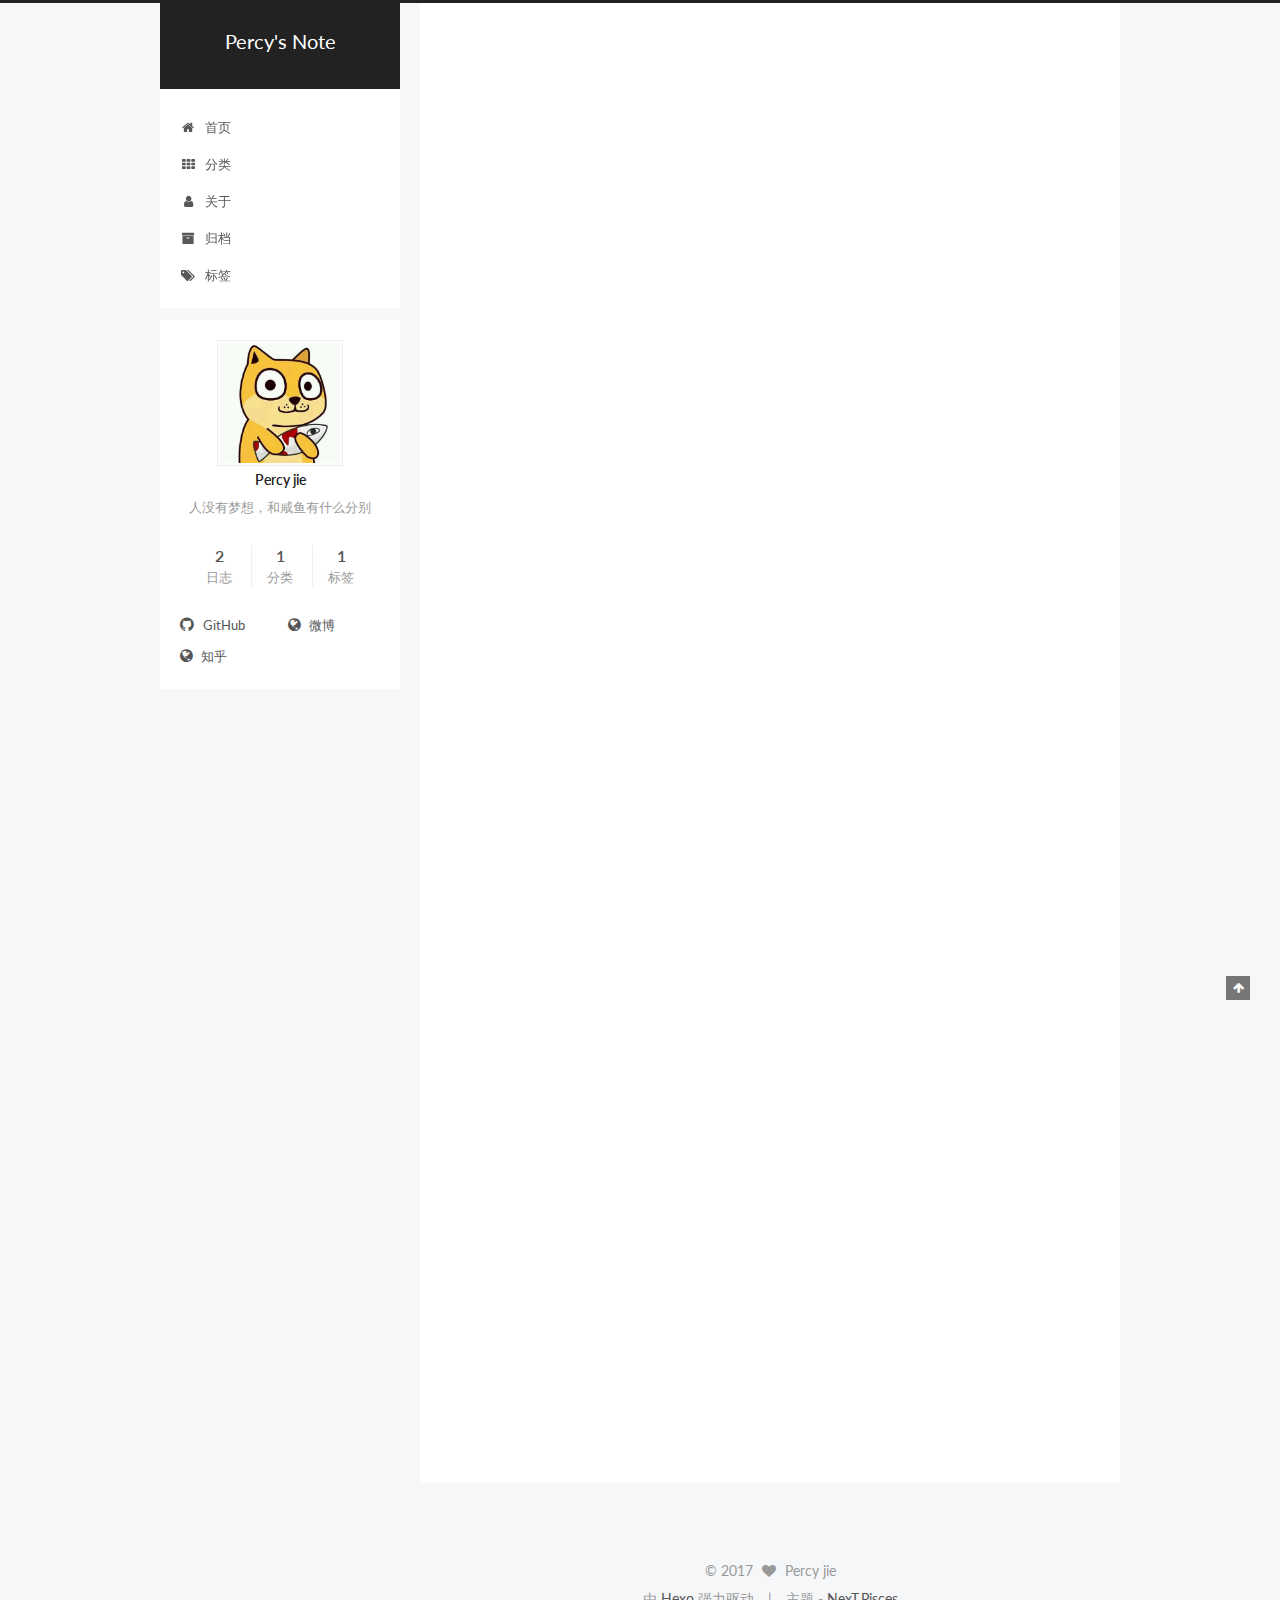
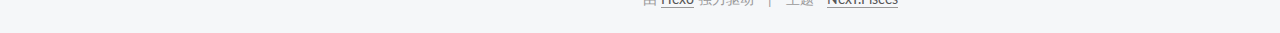
==== index.html @ 1b50dec4 "Site updated: 2017-03-08 14:32:08" ====
<!doctype html>



  


<html class="theme-next pisces use-motion" lang="zh-Hans">
<head>
  <meta charset="UTF-8"/>
<meta http-equiv="X-UA-Compatible" content="IE=edge" />
<meta name="viewport" content="width=device-width, initial-scale=1, maximum-scale=1"/>



<meta http-equiv="Cache-Control" content="no-transform" />
<meta http-equiv="Cache-Control" content="no-siteapp" />















  
  
  <link href="/lib/fancybox/source/jquery.fancybox.css?v=2.1.5" rel="stylesheet" type="text/css" />




  
  
  
  

  
    
    
  

  

  

  

  

  
    
    
    <link href="//fonts.googleapis.com/css?family=Lato:300,300italic,400,400italic,700,700italic&subset=latin,latin-ext" rel="stylesheet" type="text/css">
  






<link href="/lib/font-awesome/css/font-awesome.min.css?v=4.6.2" rel="stylesheet" type="text/css" />

<link href="/css/main.css?v=5.1.0" rel="stylesheet" type="text/css" />


  <meta name="keywords" content="Hexo, NexT" />








  <link rel="shortcut icon" type="image/x-icon" href="/favicon.ico?v=5.1.0" />






<meta name="description" content="人没有梦想，和咸鱼有什么分别">
<meta property="og:type" content="website">
<meta property="og:title" content="Percy's Note">
<meta property="og:url" content="percyjie.github.io/index.html">
<meta property="og:site_name" content="Percy's Note">
<meta property="og:description" content="人没有梦想，和咸鱼有什么分别">
<meta name="twitter:card" content="summary">
<meta name="twitter:title" content="Percy's Note">
<meta name="twitter:description" content="人没有梦想，和咸鱼有什么分别">



<script type="text/javascript" id="hexo.configurations">
  var NexT = window.NexT || {};
  var CONFIG = {
    root: '/',
    scheme: 'Pisces',
    sidebar: {"position":"left","display":"post","offset":12,"offset_float":0,"b2t":false,"scrollpercent":false},
    fancybox: true,
    motion: true,
    duoshuo: {
      userId: '0',
      author: '博主'
    },
    algolia: {
      applicationID: '',
      apiKey: '',
      indexName: '',
      hits: {"per_page":10},
      labels: {"input_placeholder":"Search for Posts","hits_empty":"We didn't find any results for the search: ${query}","hits_stats":"${hits} results found in ${time} ms"}
    }
  };
</script>



  <link rel="canonical" href="percyjie.github.io/"/>





  <title> Percy's Note </title>
</head>

<body itemscope itemtype="http://schema.org/WebPage" lang="zh-Hans">

  














  
  
    
  

  <div class="container one-collumn sidebar-position-left 
   page-home 
 ">
    <div class="headband"></div>

    <header id="header" class="header" itemscope itemtype="http://schema.org/WPHeader">
      <div class="header-inner"><div class="site-brand-wrapper">
  <div class="site-meta ">
    

    <div class="custom-logo-site-title">
      <a href="/"  class="brand" rel="start">
        <span class="logo-line-before"><i></i></span>
        <span class="site-title">Percy's Note</span>
        <span class="logo-line-after"><i></i></span>
      </a>
    </div>
      
        <p class="site-subtitle"></p>
      
  </div>

  <div class="site-nav-toggle">
    <button>
      <span class="btn-bar"></span>
      <span class="btn-bar"></span>
      <span class="btn-bar"></span>
    </button>
  </div>
</div>

<nav class="site-nav">
  

  
    <ul id="menu" class="menu">
      
        
        <li class="menu-item menu-item-home">
          <a href="/" rel="section">
            
              <i class="menu-item-icon fa fa-fw fa-home"></i> <br />
            
            首页
          </a>
        </li>
      
        
        <li class="menu-item menu-item-categories">
          <a href="/categories" rel="section">
            
              <i class="menu-item-icon fa fa-fw fa-th"></i> <br />
            
            分类
          </a>
        </li>
      
        
        <li class="menu-item menu-item-about">
          <a href="/about" rel="section">
            
              <i class="menu-item-icon fa fa-fw fa-user"></i> <br />
            
            关于
          </a>
        </li>
      
        
        <li class="menu-item menu-item-archives">
          <a href="/archives" rel="section">
            
              <i class="menu-item-icon fa fa-fw fa-archive"></i> <br />
            
            归档
          </a>
        </li>
      
        
        <li class="menu-item menu-item-tags">
          <a href="/tags" rel="section">
            
              <i class="menu-item-icon fa fa-fw fa-tags"></i> <br />
            
            标签
          </a>
        </li>
      

      
    </ul>
  

  
</nav>



 </div>
    </header>

    <main id="main" class="main">
      <div class="main-inner">
        <div class="content-wrap">
          <div id="content" class="content">
            
  <section id="posts" class="posts-expand">
    
      

  

  
  
  

  <article class="post post-type-normal " itemscope itemtype="http://schema.org/Article">
    <link itemprop="mainEntityOfPage" href="percyjie.github.io/2017/03/08/新的博客/">

    <span hidden itemprop="author" itemscope itemtype="http://schema.org/Person">
      <meta itemprop="name" content="Percy jie">
      <meta itemprop="description" content="">
      <meta itemprop="image" content="/images/heard.jpg">
    </span>

    <span hidden itemprop="publisher" itemscope itemtype="http://schema.org/Organization">
      <meta itemprop="name" content="Percy's Note">
    </span>

    
      <header class="post-header">

        
        
          <h1 class="post-title" itemprop="name headline">
            
            
              
                
                <a class="post-title-link" href="/2017/03/08/新的博客/" itemprop="url">
                  建立博客
                </a>
              
            
          </h1>
        

        <div class="post-meta">
          <span class="post-time">
            
              <span class="post-meta-item-icon">
                <i class="fa fa-calendar-o"></i>
              </span>
              
                <span class="post-meta-item-text">发表于</span>
              
              <time title="创建于" itemprop="dateCreated datePublished" datetime="2017-03-08T14:18:24+08:00">
                2017-03-08
              </time>
            

            

            
          </span>

          
            <span class="post-category" >
            
              <span class="post-meta-divider">|</span>
            
              <span class="post-meta-item-icon">
                <i class="fa fa-folder-o"></i>
              </span>
              
                <span class="post-meta-item-text">分类于</span>
              
              
                <span itemprop="about" itemscope itemtype="http://schema.org/Thing">
                  <a href="/categories/日记/" itemprop="url" rel="index">
                    <span itemprop="name">日记</span>
                  </a>
                </span>

                
                
              
            </span>
          

          
            
              <span class="post-comments-count">
                <span class="post-meta-divider">|</span>
                <span class="post-meta-item-icon">
                  <i class="fa fa-comment-o"></i>
                </span>
                <a href="/2017/03/08/新的博客/#comments" itemprop="discussionUrl">
                  <span class="post-comments-count ds-thread-count" data-thread-key="2017/03/08/新的博客/" itemprop="commentCount"></span>
                </a>
              </span>
            
          

          
          

          

          

          

        </div>
      </header>
    


    <div class="post-body" itemprop="articleBody">

      
      

      
        
          <p>摘要:<br>
          <!--noindex-->
          <div class="post-button text-center">
            <a class="btn" href="/2017/03/08/新的博客/#more" rel="contents">
              阅读全文 &raquo;
            </a>
          </div>
          <!--/noindex-->
        
      
    </div>

    <div>
      
    </div>

    <div>
      
    </div>


    <footer class="post-footer">
      

      

      

      
      
        <div class="post-eof"></div>
      
    </footer>
  </article>


    
      

  

  
  
  

  <article class="post post-type-normal " itemscope itemtype="http://schema.org/Article">
    <link itemprop="mainEntityOfPage" href="percyjie.github.io/2017/03/08/hello-world/">

    <span hidden itemprop="author" itemscope itemtype="http://schema.org/Person">
      <meta itemprop="name" content="Percy jie">
      <meta itemprop="description" content="">
      <meta itemprop="image" content="/images/heard.jpg">
    </span>

    <span hidden itemprop="publisher" itemscope itemtype="http://schema.org/Organization">
      <meta itemprop="name" content="Percy's Note">
    </span>

    
      <header class="post-header">

        
        
          <h1 class="post-title" itemprop="name headline">
            
            
              
                
                <a class="post-title-link" href="/2017/03/08/hello-world/" itemprop="url">
                  Hello World
                </a>
              
            
          </h1>
        

        <div class="post-meta">
          <span class="post-time">
            
              <span class="post-meta-item-icon">
                <i class="fa fa-calendar-o"></i>
              </span>
              
                <span class="post-meta-item-text">发表于</span>
              
              <time title="创建于" itemprop="dateCreated datePublished" datetime="2017-03-08T12:58:36+08:00">
                2017-03-08
              </time>
            

            

            
          </span>

          

          
            
              <span class="post-comments-count">
                <span class="post-meta-divider">|</span>
                <span class="post-meta-item-icon">
                  <i class="fa fa-comment-o"></i>
                </span>
                <a href="/2017/03/08/hello-world/#comments" itemprop="discussionUrl">
                  <span class="post-comments-count ds-thread-count" data-thread-key="2017/03/08/hello-world/" itemprop="commentCount"></span>
                </a>
              </span>
            
          

          
          

          

          

          

        </div>
      </header>
    


    <div class="post-body" itemprop="articleBody">

      
      

      
        
          
            <p>Welcome to <a href="https://hexo.io/" target="_blank" rel="external">Hexo</a>! This is your very first post. Check <a href="https://hexo.io/docs/" target="_blank" rel="external">documentation</a> for more info. If you get any problems when using Hexo, you can find the answer in <a href="https://hexo.io/docs/troubleshooting.html" target="_blank" rel="external">troubleshooting</a> or you can ask me on <a href="https://github.com/hexojs/hexo/issues" target="_blank" rel="external">GitHub</a>.</p>
<h2 id="Quick-Start"><a href="#Quick-Start" class="headerlink" title="Quick Start"></a>Quick Start</h2><h3 id="Create-a-new-post"><a href="#Create-a-new-post" class="headerlink" title="Create a new post"></a>Create a new post</h3><figure class="highlight bash"><table><tr><td class="gutter"><pre><div class="line">1</div></pre></td><td class="code"><pre><div class="line">$ hexo new <span class="string">"My New Post"</span></div></pre></td></tr></table></figure>
<p>More info: <a href="https://hexo.io/docs/writing.html" target="_blank" rel="external">Writing</a></p>
<h3 id="Run-server"><a href="#Run-server" class="headerlink" title="Run server"></a>Run server</h3><figure class="highlight bash"><table><tr><td class="gutter"><pre><div class="line">1</div></pre></td><td class="code"><pre><div class="line">$ hexo server</div></pre></td></tr></table></figure>
<p>More info: <a href="https://hexo.io/docs/server.html" target="_blank" rel="external">Server</a></p>
<h3 id="Generate-static-files"><a href="#Generate-static-files" class="headerlink" title="Generate static files"></a>Generate static files</h3><figure class="highlight bash"><table><tr><td class="gutter"><pre><div class="line">1</div></pre></td><td class="code"><pre><div class="line">$ hexo generate</div></pre></td></tr></table></figure>
<p>More info: <a href="https://hexo.io/docs/generating.html" target="_blank" rel="external">Generating</a></p>
<h3 id="Deploy-to-remote-sites"><a href="#Deploy-to-remote-sites" class="headerlink" title="Deploy to remote sites"></a>Deploy to remote sites</h3><figure class="highlight bash"><table><tr><td class="gutter"><pre><div class="line">1</div></pre></td><td class="code"><pre><div class="line">$ hexo deploy</div></pre></td></tr></table></figure>
<p>More info: <a href="https://hexo.io/docs/deployment.html" target="_blank" rel="external">Deployment</a></p>

          
        
      
    </div>

    <div>
      
    </div>

    <div>
      
    </div>


    <footer class="post-footer">
      

      

      

      
      
        <div class="post-eof"></div>
      
    </footer>
  </article>


    
  </section>

  

          
          </div>
          


          

        </div>
        
          
  
  <div class="sidebar-toggle">
    <div class="sidebar-toggle-line-wrap">
      <span class="sidebar-toggle-line sidebar-toggle-line-first"></span>
      <span class="sidebar-toggle-line sidebar-toggle-line-middle"></span>
      <span class="sidebar-toggle-line sidebar-toggle-line-last"></span>
    </div>
  </div>

  <aside id="sidebar" class="sidebar">
    <div class="sidebar-inner">

      

      

      <section class="site-overview sidebar-panel sidebar-panel-active">
        <div class="site-author motion-element" itemprop="author" itemscope itemtype="http://schema.org/Person">
          <img class="site-author-image" itemprop="image"
               src="/images/heard.jpg"
               alt="Percy jie" />
          <p class="site-author-name" itemprop="name">Percy jie</p>
           
              <p class="site-description motion-element" itemprop="description">人没有梦想，和咸鱼有什么分别</p>
          
        </div>
        <nav class="site-state motion-element">

          
            <div class="site-state-item site-state-posts">
              <a href="/archives">
                <span class="site-state-item-count">2</span>
                <span class="site-state-item-name">日志</span>
              </a>
            </div>
          

          
            
            
            <div class="site-state-item site-state-categories">
              
                <span class="site-state-item-count">1</span>
                <span class="site-state-item-name">分类</span>
              
            </div>
          

          
            
            
            <div class="site-state-item site-state-tags">
              
                <span class="site-state-item-count">1</span>
                <span class="site-state-item-name">标签</span>
              
            </div>
          

        </nav>

        

        <div class="links-of-author motion-element">
          
            
              <span class="links-of-author-item">
                <a href="https://github.com/percyjie" target="_blank" title="GitHub">
                  
                    <i class="fa fa-fw fa-github"></i>
                  
                  GitHub
                </a>
              </span>
            
              <span class="links-of-author-item">
                <a href="http://weibo.com/panjie0709" target="_blank" title="微博">
                  
                    <i class="fa fa-fw fa-globe"></i>
                  
                  微博
                </a>
              </span>
            
              <span class="links-of-author-item">
                <a href="https://www.zhihu.com/people/dao-chu-gao-mao-xian" target="_blank" title="知乎">
                  
                    <i class="fa fa-fw fa-globe"></i>
                  
                  知乎
                </a>
              </span>
            
          
        </div>

        
        

        
        

        


      </section>

      

      

    </div>
  </aside>


        
      </div>
    </main>

    <footer id="footer" class="footer">
      <div class="footer-inner">
        <div class="copyright" >
  
  &copy; 
  <span itemprop="copyrightYear">2017</span>
  <span class="with-love">
    <i class="fa fa-heart"></i>
  </span>
  <span class="author" itemprop="copyrightHolder">Percy jie</span>
</div>


<div class="powered-by">
  由 <a class="theme-link" href="https://hexo.io">Hexo</a> 强力驱动
</div>

<div class="theme-info">
  主题 -
  <a class="theme-link" href="https://github.com/iissnan/hexo-theme-next">
    NexT.Pisces
  </a>
</div>


        

        
      </div>
    </footer>

    
      <div class="back-to-top">
        <i class="fa fa-arrow-up"></i>
        
      </div>
    
    
  </div>

  

<script type="text/javascript">
  if (Object.prototype.toString.call(window.Promise) !== '[object Function]') {
    window.Promise = null;
  }
</script>









  




  
  <script type="text/javascript" src="/lib/jquery/index.js?v=2.1.3"></script>

  
  <script type="text/javascript" src="/lib/fastclick/lib/fastclick.min.js?v=1.0.6"></script>

  
  <script type="text/javascript" src="/lib/jquery_lazyload/jquery.lazyload.js?v=1.9.7"></script>

  
  <script type="text/javascript" src="/lib/velocity/velocity.min.js?v=1.2.1"></script>

  
  <script type="text/javascript" src="/lib/velocity/velocity.ui.min.js?v=1.2.1"></script>

  
  <script type="text/javascript" src="/lib/fancybox/source/jquery.fancybox.pack.js?v=2.1.5"></script>


  


  <script type="text/javascript" src="/js/src/utils.js?v=5.1.0"></script>

  <script type="text/javascript" src="/js/src/motion.js?v=5.1.0"></script>



  
  


  <script type="text/javascript" src="/js/src/affix.js?v=5.1.0"></script>

  <script type="text/javascript" src="/js/src/schemes/pisces.js?v=5.1.0"></script>



  

  


  <script type="text/javascript" src="/js/src/bootstrap.js?v=5.1.0"></script>



  

  
    
  

  <script type="text/javascript">
    var duoshuoQuery = {short_name:"percyjie"};
    (function() {
      var ds = document.createElement('script');
      ds.type = 'text/javascript';ds.async = true;
      ds.id = 'duoshuo-script';
      ds.src = (document.location.protocol == 'https:' ? 'https:' : 'http:') + '//static.duoshuo.com/embed.js';
      ds.charset = 'UTF-8';
      (document.getElementsByTagName('head')[0]
      || document.getElementsByTagName('body')[0]).appendChild(ds);
    })();
  </script>

  
    
    
    <script src="/lib/ua-parser-js/dist/ua-parser.min.js?v=0.7.9"></script>
    <script src="/js/src/hook-duoshuo.js"></script>
  













  
  

  

  

  

  


  

</body>
</html>
---- css/main.css ----
/* normalize.css v3.0.2 | MIT License | git.io/normalize */
html {
  font-family: sans-serif; /* 1 */
  -ms-text-size-adjust: 100%; /* 2 */
  -webkit-text-size-adjust: 100%; /* 2 */
}
body {
  margin: 0;
}
article,
aside,
details,
figcaption,
figure,
footer,
header,
hgroup,
main,
menu,
nav,
section,
summary {
  display: block;
}
audio,
canvas,
progress,
video {
  display: inline-block; /* 1 */
  vertical-align: baseline; /* 2 */
}
audio:not([controls]) {
  display: none;
  height: 0;
}
[hidden],
template {
  display: none;
}
a {
  background-color: transparent;
}
a:active,
a:hover {
  outline: 0;
}
abbr[title] {
  border-bottom: 1px dotted;
}
b,
strong {
  font-weight: bold;
}
dfn {
  font-style: italic;
}
h1 {
  font-size: 2em;
  margin: 0.67em 0;
}
mark {
  background: #ff0;
  color: #000;
}
small {
  font-size: 80%;
}
sub,
sup {
  font-size: 75%;
  line-height: 0;
  position: relative;
  vertical-align: baseline;
}
sup {
  top: -0.5em;
}
sub {
  bottom: -0.25em;
}
img {
  border: 0;
}
svg:not(:root) {
  overflow: hidden;
}
figure {
  margin: 1em 40px;
}
hr {
  -moz-box-sizing: content-box;
  box-sizing: content-box;
  height: 0;
}
pre {
  overflow: auto;
}
code,
kbd,
pre,
samp {
  font-family: monospace, monospace;
  font-size: 1em;
}
button,
input,
optgroup,
select,
textarea {
  color: inherit; /* 1 */
  font: inherit; /* 2 */
  margin: 0; /* 3 */
}
button {
  overflow: visible;
}
button,
select {
  text-transform: none;
}
button,
html input[type="button"],
input[type="reset"],
input[type="submit"] {
  -webkit-appearance: button; /* 2 */
  cursor: pointer; /* 3 */
}
button[disabled],
html input[disabled] {
  cursor: default;
}
button::-moz-focus-inner,
input::-moz-focus-inner {
  border: 0;
  padding: 0;
}
input {
  line-height: normal;
}
input[type="checkbox"],
input[type="radio"] {
  box-sizing: border-box; /* 1 */
  padding: 0; /* 2 */
}
input[type="number"]::-webkit-inner-spin-button,
input[type="number"]::-webkit-outer-spin-button {
  height: auto;
}
input[type="search"] {
  -webkit-appearance: textfield; /* 1 */
  -moz-box-sizing: content-box;
  -webkit-box-sizing: content-box; /* 2 */
  box-sizing: content-box;
}
input[type="search"]::-webkit-search-cancel-button,
input[type="search"]::-webkit-search-decoration {
  -webkit-appearance: none;
}
fieldset {
  border: 1px solid #c0c0c0;
  margin: 0 2px;
  padding: 0.35em 0.625em 0.75em;
}
legend {
  border: 0; /* 1 */
  padding: 0; /* 2 */
}
textarea {
  overflow: auto;
}
optgroup {
  font-weight: bold;
}
table {
  border-collapse: collapse;
  border-spacing: 0;
}
td,
th {
  padding: 0;
}
::selection {
  background: #262a30;
  color: #fff;
}
body {
  position: relative;
  font-family: 'Lato', "PingFang SC", "Microsoft YaHei", sans-serif;
  font-size: 14px;
  line-height: 2;
  color: #555;
  background: #f5f7f9;
}
@media (max-width: 767px) {
  body {
    padding-right: 0 !important;
  }
}
@media (min-width: 768px) and (max-width: 991px) {
  body {
    padding-right: 0 !important;
  }
}
@media (min-width: 1600px) {
  body {
    font-size: 16px;
  }
}
h1,
h2,
h3,
h4,
h5,
h6 {
  margin: 0;
  padding: 0;
  font-weight: bold;
  line-height: 1.5;
  font-family: 'Lato', "PingFang SC", "Microsoft YaHei", sans-serif;
}
h2,
h3,
h4,
h5,
h6 {
  margin: 20px 0 15px;
}
h1 {
  font-size: 22px;
}
@media (max-width: 767px) {
  h1 {
    font-size: 18px;
  }
}
h2 {
  font-size: 20px;
}
@media (max-width: 767px) {
  h2 {
    font-size: 16px;
  }
}
h3 {
  font-size: 18px;
}
@media (max-width: 767px) {
  h3 {
    font-size: 14px;
  }
}
h4 {
  font-size: 16px;
}
@media (max-width: 767px) {
  h4 {
    font-size: 12px;
  }
}
h5 {
  font-size: 14px;
}
@media (max-width: 767px) {
  h5 {
    font-size: 10px;
  }
}
h6 {
  font-size: 12px;
}
@media (max-width: 767px) {
  h6 {
    font-size: 8px;
  }
}
p {
  margin: 0 0 25px 0;
}
a {
  color: #555;
  text-decoration: none;
  border-bottom: 1px solid #999;
  word-wrap: break-word;
}
a:hover {
  color: #222;
  border-bottom-color: #222;
}
blockquote {
  margin: 0;
  padding: 0;
}
img {
  display: block;
  margin: auto;
  max-width: 100%;
  height: auto;
}
hr {
  margin: 40px 0;
  height: 3px;
  border: none;
  background-color: #ddd;
  background-image: repeating-linear-gradient(-45deg, #fff, #fff 4px, transparent 4px, transparent 8px);
}
blockquote {
  padding: 0 15px;
  color: #666;
  border-left: 4px solid #ddd;
}
blockquote cite::before {
  content: "-";
  padding: 0 5px;
}
dt {
  font-weight: 700;
}
dd {
  margin: 0;
  padding: 0;
}
.text-left {
  text-align: left;
}
.text-center {
  text-align: center;
}
.text-right {
  text-align: right;
}
.text-justify {
  text-align: justify;
}
.text-nowrap {
  white-space: nowrap;
}
.text-lowercase {
  text-transform: lowercase;
}
.text-uppercase {
  text-transform: uppercase;
}
.text-capitalize {
  text-transform: capitalize;
}
.center-block {
  display: block;
  margin-left: auto;
  margin-right: auto;
}
.clearfix:before,
.clearfix:after {
  content: " ";
  display: table;
}
.clearfix:after {
  clear: both;
}
.pullquote {
  width: 45%;
}
.pullquote.left {
  float: left;
  margin-left: 5px;
  margin-right: 10px;
}
.pullquote.right {
  float: right;
  margin-left: 10px;
  margin-right: 5px;
}
.affix.affix.affix {
  position: fixed;
}
.translation {
  margin-top: -20px;
  font-size: 14px;
  color: #999;
}
.scrollbar-measure {
  width: 100px;
  height: 100px;
  overflow: scroll;
  position: absolute;
  top: -9999px;
}
.use-motion .motion-element {
  opacity: 0;
}
table {
  margin: 20px 0;
  width: 100%;
  border-collapse: collapse;
  border-spacing: 0;
  border: 1px solid #ddd;
  font-size: 14px;
  table-layout: fixed;
  word-wrap: break-all;
}
table>tbody>tr:nth-of-type(odd) {
  background-color: #f9f9f9;
}
table>tbody>tr:hover {
  background-color: #f5f5f5;
}
caption,
th,
td {
  padding: 8px;
  text-align: left;
  vertical-align: middle;
  font-weight: normal;
}
th,
td {
  border-bottom: 3px solid #ddd;
  border-right: 1px solid #eee;
}
th {
  padding-bottom: 10px;
  font-weight: 700;
}
td {
  border-bottom-width: 1px;
}
html,
body {
  height: 100%;
}
.container {
  position: relative;
  min-height: 100%;
}
.header-inner {
  margin: 0 auto;
  padding: 100px 0 70px;
  width: 700px;
}
@media (min-width: 1600px) {
  .container .header-inner {
    width: 900px;
  }
}
.main {
  padding-bottom: 150px;
}
.main-inner {
  margin: 0 auto;
  width: 700px;
}
@media (min-width: 1600px) {
  .container .main-inner {
    width: 900px;
  }
}
.footer {
  position: absolute;
  left: 0;
  bottom: 0;
  width: 100%;
  min-height: 50px;
}
.footer-inner {
  box-sizing: border-box;
  margin: 20px auto;
  width: 700px;
}
@media (min-width: 1600px) {
  .container .footer-inner {
    width: 900px;
  }
}
pre,
.highlight {
  overflow: auto;
  margin: 20px 0;
  padding: 0;
  font-size: 13px;
  color: #4d4d4c;
  background: #f7f7f7;
  line-height: 1.6;
}
pre,
code {
  font-family: consolas, Menlo, "PingFang SC", "Microsoft YaHei", monospace;
}
code {
  padding: 2px 4px;
  word-wrap: break-word;
  color: #555;
  background: #eee;
  border-radius: 3px;
  font-size: 13px;
}
pre code {
  padding: 0;
  color: #4d4d4c;
  background: none;
  text-shadow: none;
}
.highlight {
  border-radius: 1px;
}
.highlight pre {
  border: none;
  margin: 0;
  padding: 10px 0;
}
.highlight table {
  margin: 0;
  width: auto;
  border: none;
}
.highlight td {
  border: none;
  padding: 0;
}
.highlight figcaption {
  font-size: 1em;
  color: #4d4d4c;
  line-height: 1em;
  margin-bottom: 1em;
}
.highlight figcaption:before,
.highlight figcaption:after {
  content: " ";
  display: table;
}
.highlight figcaption:after {
  clear: both;
}
.highlight figcaption a {
  float: right;
  color: #4d4d4c;
}
.highlight figcaption a:hover {
  border-bottom-color: #4d4d4c;
}
.highlight .gutter pre {
  padding-left: 10px;
  padding-right: 10px;
  color: #869194;
  text-align: right;
  background-color: #eff2f3;
}
.highlight .code pre {
  padding-left: 10px;
  padding-right: 10px;
  background-color: #f7f7f7;
}
.highlight .line {
  height: 20px;
}
.gutter {
  -webkit-user-select: none;
  -moz-user-select: none;
  -ms-user-select: none;
  user-select: none;
}
.gist table {
  width: auto;
}
.gist table td {
  border: none;
}
pre .deletion {
  background: #fdd;
}
pre .addition {
  background: #dfd;
}
pre .meta {
  color: #8959a8;
}
pre .comment {
  color: #8e908c;
}
pre .variable,
pre .attribute,
pre .tag,
pre .regexp,
pre .ruby .constant,
pre .xml .tag .title,
pre .xml .pi,
pre .xml .doctype,
pre .html .doctype,
pre .css .id,
pre .css .class,
pre .css .pseudo {
  color: #c82829;
}
pre .number,
pre .preprocessor,
pre .built_in,
pre .literal,
pre .params,
pre .constant,
pre .command {
  color: #f5871f;
}
pre .ruby .class .title,
pre .css .rules .attribute,
pre .string,
pre .value,
pre .inheritance,
pre .header,
pre .ruby .symbol,
pre .xml .cdata,
pre .special,
pre .number,
pre .formula {
  color: #718c00;
}
pre .title,
pre .css .hexcolor {
  color: #3e999f;
}
pre .function,
pre .python .decorator,
pre .python .title,
pre .ruby .function .title,
pre .ruby .title .keyword,
pre .perl .sub,
pre .javascript .title,
pre .coffeescript .title {
  color: #4271ae;
}
pre .keyword,
pre .javascript .function {
  color: #8959a8;
}
.full-image.full-image.full-image {
  border: none;
  max-width: 100%;
  width: auto;
  margin: 20px auto;
}
@media (min-width: 992px) {
  .full-image.full-image.full-image {
    max-width: none;
    width: 118%;
    margin: 0 -9%;
  }
}
.blockquote-center,
.page-home .post-type-quote blockquote,
.page-post-detail .post-type-quote blockquote {
  position: relative;
  margin: 40px 0;
  padding: 0;
  border-left: none;
  text-align: center;
}
.blockquote-center::before,
.page-home .post-type-quote blockquote::before,
.page-post-detail .post-type-quote blockquote::before,
.blockquote-center::after,
.page-home .post-type-quote blockquote::after,
.page-post-detail .post-type-quote blockquote::after {
  position: absolute;
  content: ' ';
  display: block;
  width: 100%;
  height: 24px;
  opacity: 0.2;
  background-repeat: no-repeat;
  background-position: 0 -6px;
  background-size: 22px 22px;
}
.blockquote-center::before,
.page-home .post-type-quote blockquote::before,
.page-post-detail .post-type-quote blockquote::before {
  top: -20px;
  background-image: url("../images/quote-l.svg");
  border-top: 1px solid #ccc;
}
.blockquote-center::after,
.page-home .post-type-quote blockquote::after,
.page-post-detail .post-type-quote blockquote::after {
  bottom: -20px;
  background-image: url("../images/quote-r.svg");
  border-bottom: 1px solid #ccc;
  background-position: 100% 8px;
}
.blockquote-center p,
.page-home .post-type-quote blockquote p,
.page-post-detail .post-type-quote blockquote p,
.blockquote-center div,
.page-home .post-type-quote blockquote div,
.page-post-detail .post-type-quote blockquote div {
  text-align: center;
}
.post .post-body .group-picture img {
  box-sizing: border-box;
  padding: 0 3px;
  border: none;
}
.post .group-picture-row {
  overflow: hidden;
  margin-top: 6px;
}
.post .group-picture-row:first-child {
  margin-top: 0;
}
.post .group-picture-column {
  float: left;
}
.page-post-detail .post-body .group-picture-column {
  float: none;
  margin-top: 10px;
  width: auto !important;
}
.page-post-detail .post-body .group-picture-column img {
  margin: 0 auto;
}
.page-archive .group-picture-container {
  overflow: hidden;
}
.page-archive .group-picture-row {
  float: left;
}
.page-archive .group-picture-row:first-child {
  margin-top: 6px;
}
.page-archive .group-picture-column {
  max-width: 150px;
  max-height: 150px;
}
.note {
  padding: 20px;
  margin: 20px 0;
  border: 1px solid #eee;
  border-left-width: 5px;
  border-radius: 3px;
}
.note h2,
.note h3,
.note h4,
.note h5,
.note h6 {
  margin-top: 0;
  margin-bottom: 5px;
}
.note p:last-child {
  margin-bottom: 0;
}
.note code {
  border-radius: 3px;
}
.note+.note {
  margin-top: -5px;
}
.default {
  border-left-color: #777;
}
.default h2,
.default h3,
.default h4,
.default h5,
.default h6 {
  color: #777;
}
.primary {
  border-left-color: #428bca;
}
.primary h2,
.primary h3,
.primary h4,
.primary h5,
.primary h6 {
  color: #428bca;
}
.success {
  border-left-color: #5cb85c;
}
.success h2,
.success h3,
.success h4,
.success h5,
.success h6 {
  color: #5cb85c;
}
.danger {
  border-left-color: #d9534f;
}
.danger h2,
.danger h3,
.danger h4,
.danger h5,
.danger h6 {
  color: #d9534f;
}
.warning {
  border-left-color: #f0ad4e;
}
.warning h2,
.warning h3,
.warning h4,
.warning h5,
.warning h6 {
  color: #f0ad4e;
}
.info {
  border-left-color: #5bc0de;
}
.info h2,
.info h3,
.info h4,
.info h5,
.info h6 {
  color: #5bc0de;
}
.exturl {
  background-color: transparent;
  cursor: pointer;
  border-bottom: 1px solid #999;
}
.exturl .fa {
  font-size: 14px;
}
.exturl:active,
.exturl:hover {
  outline: 0;
  color: #222;
  border-bottom-color: #222;
}
.btn {
  display: inline-block;
  padding: 0 20px;
  font-size: 14px;
  color: #fff;
  background: #222;
  border: 2px solid #555;
  text-decoration: none;
  border-radius: 0;
  transition-property: background-color;
  transition-duration: 0.2s;
  transition-timing-function: ease-in-out;
  transition-delay: 0s;
}
.btn:hover,
.post-button .btn:hover {
  border-color: #222;
  color: #fff;
  background: #222;
}
.btn-bar {
  display: block;
  width: 22px;
  height: 2px;
  background: #555;
  border-radius: 1px;
}
.btn-bar+.btn-bar {
  margin-top: 4px;
}
.pagination {
  margin: 120px 0 40px;
  text-align: center;
  border-top: 1px solid #eee;
}
.page-number-basic,
.pagination .prev,
.pagination .next,
.pagination .page-number,
.pagination .space {
  display: inline-block;
  position: relative;
  top: -1px;
  margin: 0 10px;
  padding: 0 10px;
  line-height: 30px;
}
@media (max-width: 767px) {
  .page-number-basic,
  .pagination .prev,
  .pagination .next,
  .pagination .page-number,
  .pagination .space {
    margin: 0 5px;
  }
}
.pagination .prev,
.pagination .next,
.pagination .page-number {
  border-bottom: 0;
  border-top: 1px solid #eee;
  transition-property: border-color;
  transition-duration: 0.2s;
  transition-timing-function: ease-in-out;
  transition-delay: 0s;
}
.pagination .prev:hover,
.pagination .next:hover,
.pagination .page-number:hover {
  border-top-color: #222;
}
.pagination .space {
  padding: 0;
  margin: 0;
}
.pagination .prev {
  margin-left: 0;
}
.pagination .next {
  margin-right: 0;
}
.pagination .page-number.current {
  color: #fff;
  background: #ccc;
  border-top-color: #ccc;
}
@media (max-width: 767px) {
  .pagination {
    border-top: none;
  }
  .pagination .prev,
  .pagination .next,
  .pagination .page-number {
    margin-bottom: 10px;
    border-top: 0;
    border-bottom: 1px solid #eee;
  }
  .pagination .prev:hover,
  .pagination .next:hover,
  .pagination .page-number:hover {
    border-bottom-color: #222;
  }
}
.comments {
  margin: 60px 20px 0;
}
.tag-cloud {
  text-align: center;
}
.tag-cloud a {
  display: inline-block;
  margin: 10px;
}
.back-to-top {
  box-sizing: border-box;
  position: fixed;
  bottom: -100px;
  right: 30px;
  z-index: 1050;
  padding: 0 6px;
  width: 24px;
  background: #222;
  font-size: 12px;
  opacity: 0.6;
  color: #fff;
  cursor: pointer;
  text-align: center;
  -webkit-transform: translateZ(0);
  transition-property: bottom;
  transition-duration: 0.2s;
  transition-timing-function: ease-in-out;
  transition-delay: 0s;
}
@media (max-width: 767px) {
  .back-to-top {
    display: none;
  }
}
@media (min-width: 768px) and (max-width: 991px) {
  .back-to-top {
    display: none;
  }
}
.back-to-top.back-to-top-on {
  bottom: 30px;
}
.header {
  background: #fff;
}
.header-inner {
  position: relative;
}
.headband {
  height: 3px;
  background: #222;
}
.site-meta {
  margin: 0;
  text-align: center;
}
@media (max-width: 767px) {
  .site-meta {
    text-align: center;
  }
}
.brand {
  position: relative;
  display: inline-block;
  padding: 0 40px;
  color: #fff;
  background: #222;
  border-bottom: none;
}
.brand:hover {
  color: #fff;
}
.logo {
  display: inline-block;
  margin-right: 5px;
  line-height: 36px;
  vertical-align: top;
}
.site-title {
  display: inline-block;
  vertical-align: top;
  line-height: 36px;
  font-size: 20px;
  font-weight: normal;
  font-family: 'Lato', "PingFang SC", "Microsoft YaHei", sans-serif;
}
.site-subtitle {
  margin-top: 10px;
  font-size: 13px;
  color: #ddd;
}
.use-motion .brand {
  opacity: 0;
}
.use-motion .logo,
.use-motion .site-title,
.use-motion .site-subtitle {
  opacity: 0;
  position: relative;
  top: -10px;
}
.site-nav-toggle {
  display: none;
  position: absolute;
  top: 10px;
  left: 10px;
}
@media (max-width: 767px) {
  .site-nav-toggle {
    display: block;
  }
}
.site-nav-toggle button {
  margin-top: 2px;
  padding: 9px 10px;
  background: transparent;
  border: none;
}
@media (max-width: 767px) {
  .site-nav {
    display: none;
    margin: 0 -10px;
    padding: 0 10px;
    clear: both;
    border-top: 1px solid #ddd;
  }
}
@media (min-width: 768px) and (max-width: 991px) {
  .site-nav {
    display: block !important;
  }
}
@media (min-width: 992px) {
  .site-nav {
    display: block !important;
  }
}
.menu {
  margin-top: 20px;
  padding-left: 0;
  text-align: center;
}
.menu .menu-item {
  display: inline-block;
  margin: 0 10px;
  list-style: none;
}
@media screen and (max-width: 767px) {
  .menu .menu-item {
    margin-top: 10px;
  }
}
.menu .menu-item a {
  display: block;
  font-size: 13px;
  line-height: inherit;
  border-bottom: 1px solid transparent;
  transition-property: border-color;
  transition-duration: 0.2s;
  transition-timing-function: ease-in-out;
  transition-delay: 0s;
}
.menu .menu-item a:hover,
.menu-item-active a {
  border-bottom-color: #222;
}
.menu .menu-item .fa {
  margin-right: 5px;
}
.use-motion .menu-item {
  opacity: 0;
}
.post-body {
  font-family: 'Lato', "PingFang SC", "Microsoft YaHei", sans-serif;
}
@media (max-width: 767px) {
  .post-body {
    word-break: break-word;
  }
}
.post-body .fancybox img {
  display: block !important;
  margin: 0 auto;
  cursor: pointer;
  cursor: zoom-in;
  cursor: -webkit-zoom-in;
}
.post-body .image-caption,
.post-body .figure .caption {
  margin: 10px auto 15px;
  text-align: center;
  font-size: 14px;
  color: #999;
  font-weight: bold;
  line-height: 1;
}
.post-sticky-flag {
  display: inline-block;
  font-size: 16px;
  -ms-transform: rotate(30deg);
  -webkit-transform: rotate(30deg);
  -moz-transform: rotate(30deg);
  -ms-transform: rotate(30deg);
  -o-transform: rotate(30deg);
  transform: rotate(30deg);
}
.posts-expand {
  padding-top: 40px;
}
@media (max-width: 767px) {
  .posts-expand {
    margin: 0 20px;
  }
  .post-body pre,
  .post-body .highlight {
    padding: 10px;
  }
  .post-body pre .gutter pre,
  .post-body .highlight .gutter pre {
    padding-right: 10px;
  }
}
@media (min-width: 992px) {
  .posts-expand .post-body {
    text-align: justify;
  }
}
.posts-expand .post-body h2,
.posts-expand .post-body h3,
.posts-expand .post-body h4,
.posts-expand .post-body h5,
.posts-expand .post-body h6 {
  padding-top: 10px;
}
.posts-expand .post-body h2 .header-anchor,
.posts-expand .post-body h3 .header-anchor,
.posts-expand .post-body h4 .header-anchor,
.posts-expand .post-body h5 .header-anchor,
.posts-expand .post-body h6 .header-anchor {
  float: right;
  margin-left: 10px;
  color: #ccc;
  border-bottom-style: none;
  visibility: hidden;
}
.posts-expand .post-body h2 .header-anchor:hover,
.posts-expand .post-body h3 .header-anchor:hover,
.posts-expand .post-body h4 .header-anchor:hover,
.posts-expand .post-body h5 .header-anchor:hover,
.posts-expand .post-body h6 .header-anchor:hover {
  color: inherit;
}
.posts-expand .post-body h2:hover .header-anchor,
.posts-expand .post-body h3:hover .header-anchor,
.posts-expand .post-body h4:hover .header-anchor,
.posts-expand .post-body h5:hover .header-anchor,
.posts-expand .post-body h6:hover .header-anchor {
  visibility: visible;
}
.posts-expand .post-body ul li {
  list-style: circle;
}
.posts-expand .post-body img {
  box-sizing: border-box;
  margin: auto;
  padding: 3px;
  border: 1px solid #ddd;
}
.posts-expand .fancybox img {
  margin: 0 auto;
}
@media (max-width: 767px) {
  .posts-collapse {
    margin: 0 20px;
  }
  .posts-collapse .post-title,
  .posts-collapse .post-meta {
    display: block;
    width: auto;
    text-align: left;
  }
}
.posts-collapse {
  position: relative;
  z-index: 1010;
  margin-left: 55px;
}
.posts-collapse::after {
  content: " ";
  position: absolute;
  top: 20px;
  left: 0;
  margin-left: -2px;
  width: 4px;
  height: 100%;
  background: #f5f5f5;
  z-index: -1;
}
@media (max-width: 767px) {
  .posts-collapse {
    margin: 0 20px;
  }
}
.posts-collapse .collection-title {
  position: relative;
  margin: 60px 0;
}
.posts-collapse .collection-title h2 {
  margin-left: 20px;
}
.posts-collapse .collection-title small {
  color: #bbb;
}
.posts-collapse .collection-title::before {
  content: " ";
  position: absolute;
  left: 0;
  top: 50%;
  margin-left: -4px;
  margin-top: -4px;
  width: 8px;
  height: 8px;
  background: #bbb;
  border-radius: 50%;
}
.posts-collapse .post {
  margin: 30px 0;
}
.posts-collapse .post-header {
  position: relative;
  transition-duration: 0.2s;
  transition-timing-function: ease-in-out;
  transition-delay: 0s;
  transition-property: border;
  border-bottom: 1px dashed #ccc;
}
.posts-collapse .post-header::before {
  content: " ";
  position: absolute;
  left: 0;
  top: 12px;
  width: 6px;
  height: 6px;
  margin-left: -4px;
  background: #bbb;
  border-radius: 50%;
  border: 1px solid #fff;
  transition-duration: 0.2s;
  transition-timing-function: ease-in-out;
  transition-delay: 0s;
  transition-property: background;
}
.posts-collapse .post-header:hover {
  border-bottom-color: #666;
}
.posts-collapse .post-header:hover::before {
  background: #222;
}
.posts-collapse .post-meta {
  position: absolute;
  font-size: 12px;
  left: 20px;
  top: 5px;
}
.posts-collapse .post-comments-count {
  display: none;
}
.posts-collapse .post-title {
  margin-left: 60px;
  font-size: 16px;
  font-weight: normal;
  line-height: inherit;
}
.posts-collapse .post-title::after {
  margin-left: 3px;
  opacity: 0.6;
}
.posts-collapse .post-title a {
  color: #666;
  border-bottom: none;
}
.page-home .post-type-quote .post-header,
.page-post-detail .post-type-quote .post-header,
.page-home .post-type-quote .post-tags,
.page-post-detail .post-type-quote .post-tags {
  display: none;
}
.posts-expand .post-title {
  font-size: 26px;
  text-align: center;
  word-break: break-word;
  font-weight: 400;
}
@media (max-width: 767px) {
  .posts-expand .post-title {
    font-size: 22px;
  }
}
.posts-expand .post-title-link {
  display: inline-block;
  position: relative;
  color: #555;
  border-bottom: none;
  line-height: 1.2;
  vertical-align: top;
}
.posts-expand .post-title-link::before {
  content: "";
  position: absolute;
  width: 100%;
  height: 2px;
  bottom: 0;
  left: 0;
  background-color: #000;
  visibility: hidden;
  -webkit-transform: scaleX(0);
  -moz-transform: scaleX(0);
  -ms-transform: scaleX(0);
  -o-transform: scaleX(0);
  transform: scaleX(0);
  transition-duration: 0.2s;
  transition-timing-function: ease-in-out;
  transition-delay: 0s;
}
.posts-expand .post-title-link:hover::before {
  visibility: visible;
  -webkit-transform: scaleX(1);
  -moz-transform: scaleX(1);
  -ms-transform: scaleX(1);
  -o-transform: scaleX(1);
  transform: scaleX(1);
}
.posts-expand .post-title-link .fa {
  font-size: 16px;
}
.posts-expand .post-meta {
  margin: 3px 0 60px 0;
  color: #999;
  font-family: 'Lato', "PingFang SC", "Microsoft YaHei", sans-serif;
  font-size: 12px;
  text-align: center;
}
.posts-expand .post-meta .post-category-list {
  display: inline-block;
  margin: 0;
  padding: 3px;
}
.posts-expand .post-meta .post-category-list-link {
  color: #999;
}
.posts-expand .post-meta .post-description {
  font-size: 14px;
  margin-top: 2px;
}
.post-meta-divider {
  margin: 0 0.5em;
}
.post-meta-item-icon {
  margin-right: 3px;
}
@media (min-width: 768px) and (max-width: 991px) {
  .post-meta-item-icon {
    display: inline-block;
  }
}
@media (max-width: 767px) {
  .post-meta-item-icon {
    display: inline-block;
  }
}
@media (min-width: 768px) and (max-width: 991px) {
  .post-meta-item-text {
    display: none;
  }
}
@media (max-width: 767px) {
  .post-meta-item-text {
    display: none;
  }
}
@media (max-width: 767px) {
  .posts-expand .post-comments-count {
    display: none;
  }
}
.social-like {
  font-size: 14px;
  height: 20px;
  text-align: center;
  border-top: 1px solid #eee;
  padding-top: 9px;
  margin-top: 45px;
  display: flex;
  justify-content: center;
}
.vk_like {
  width: 85px;
  height: 21px;
  padding-top: 7px;
  align-self: center;
}
.fb_like {
  height: 30px;
  align-self: center;
}
.post-button {
  margin-top: 50px;
}
.post-button .btn {
  color: #555;
  font-size: 14px;
  background: #fff;
  border-radius: 2px;
  line-height: 2;
  margin: 0 4px 8px 4px;
}
.post-button .fa-fw {
  width: 1.285714285714286em;
  text-align: left;
}
.posts-expand .post-tags {
  margin-top: 40px;
  text-align: center;
}
.posts-expand .post-tags a {
  display: inline-block;
  margin-right: 10px;
  font-size: 13px;
}
.post-nav {
  display: table;
  margin-top: 15px;
  width: 100%;
  border-top: 1px solid #eee;
}
.post-nav-divider {
  display: table-cell;
  width: 10%;
}
.post-nav-item {
  display: table-cell;
  padding: 10px 0 0 0;
  width: 45%;
  vertical-align: top;
}
.post-nav-item a {
  position: relative;
  display: block;
  line-height: 25px;
  font-size: 14px;
  color: #555;
  border-bottom: none;
}
.post-nav-item a:hover {
  color: #222;
  border-bottom: none;
}
.post-nav-item a:active {
  top: 2px;
}
.post-nav-item .fa {
  position: absolute;
  top: 8px;
  left: 0;
  font-size: 12px;
}
.post-nav-next a {
  padding-left: 15px;
}
.post-nav-prev {
  text-align: right;
}
.post-nav-prev a {
  padding-right: 15px;
}
.post-nav-prev .fa {
  right: 0;
  left: auto;
}
.posts-expand .post-eof {
  display: block;
  margin: 80px auto 60px;
  width: 8%;
  height: 1px;
  background: #ccc;
  text-align: center;
}
.post:last-child .post-eof.post-eof.post-eof {
  display: none;
}
.post-gallery {
  display: table;
  table-layout: fixed;
  width: 100%;
  border-collapse: separate;
}
.post-gallery-row {
  display: table-row;
}
.post-gallery .post-gallery-img {
  display: table-cell;
  text-align: center;
  vertical-align: middle;
  border: none;
}
.post-gallery .post-gallery-img img {
  max-width: 100%;
  max-height: 100%;
  border: none;
}
.fancybox-close,
.fancybox-close:hover {
  border: none;
}
.sidebar {
  position: fixed;
  right: 0;
  top: 0;
  bottom: 0;
  width: 0;
  z-index: 1040;
  box-shadow: inset 0 2px 6px #000;
  background: #222;
  -webkit-transform: translateZ(0);
}
.sidebar a {
  color: #999;
  border-bottom-color: #555;
}
.sidebar a:hover {
  color: #eee;
}
@media (min-width: 768px) and (max-width: 991px) {
  .sidebar {
    display: none !important;
  }
}
@media (max-width: 767px) {
  .sidebar {
    display: none !important;
  }
}
.sidebar-inner {
  position: relative;
  padding: 20px 10px;
  color: #999;
  text-align: center;
}
.sidebar-toggle {
  position: fixed;
  right: 30px;
  bottom: 45px;
  width: 14px;
  height: 14px;
  padding: 5px;
  background: #222;
  line-height: 0;
  z-index: 1050;
  cursor: pointer;
  -webkit-transform: translateZ(0);
}
@media (min-width: 768px) and (max-width: 991px) {
  .sidebar-toggle {
    display: none;
  }
}
@media (max-width: 767px) {
  .sidebar-toggle {
    display: none;
  }
}
.sidebar-toggle-line {
  position: relative;
  display: inline-block;
  vertical-align: top;
  height: 2px;
  width: 100%;
  background: #fff;
  margin-top: 3px;
}
.sidebar-toggle-line:first-child {
  margin-top: 0;
}
.site-author-image {
  display: block;
  margin: 0 auto;
  padding: 2px;
  max-width: 120px;
  height: auto;
  border: 1px solid #eee;
}
.site-author-name {
  margin: 0;
  text-align: center;
  color: #222;
  font-weight: 600;
}
.site-description {
  margin-top: 0;
  text-align: center;
  font-size: 13px;
  color: #999;
}
.site-state {
  overflow: hidden;
  line-height: 1.4;
  white-space: nowrap;
  text-align: center;
}
.site-state-item {
  display: inline-block;
  padding: 0 15px;
  border-left: 1px solid #eee;
}
.site-state-item:first-child {
  border-left: none;
}
.site-state-item a {
  border-bottom: none;
}
.site-state-item-count {
  display: block;
  text-align: center;
  color: inherit;
  font-weight: 600;
  font-size: 16px;
}
.site-state-item-name {
  font-size: 13px;
  color: #999;
}
.feed-link {
  margin-top: 20px;
}
.feed-link a {
  display: inline-block;
  padding: 0 15px;
  color: #fc6423;
  border: 1px solid #fc6423;
  border-radius: 4px;
}
.feed-link a i {
  color: #fc6423;
  font-size: 14px;
}
.feed-link a:hover {
  color: #fff;
  background: #fc6423;
}
.feed-link a:hover i {
  color: #fff;
}
.links-of-author {
  margin-top: 20px;
}
.links-of-author a {
  display: inline-block;
  vertical-align: middle;
  margin-right: 10px;
  margin-bottom: 10px;
  border-bottom-color: #555;
  font-size: 13px;
}
.links-of-author a:before {
  display: inline-block;
  vertical-align: middle;
  margin-right: 3px;
  content: " ";
  width: 4px;
  height: 4px;
  border-radius: 50%;
  background: #09a1c2;
}
.links-of-blogroll {
  font-size: 13px;
}
.links-of-blogroll-title {
  margin-top: 20px;
  font-size: 14px;
  font-weight: 600;
}
.links-of-blogroll-list {
  margin: 0;
  padding: 0;
  list-style: none;
}
.links-of-blogroll-item {
  padding: 2px 10px;
}
.sidebar-nav {
  margin: 0 0 20px;
  padding-left: 0;
}
.sidebar-nav li {
  display: inline-block;
  cursor: pointer;
  border-bottom: 1px solid transparent;
  font-size: 14px;
  color: #555;
}
.sidebar-nav li:hover {
  color: #fc6423;
}
.page-post-detail .sidebar-nav-toc {
  padding: 0 5px;
}
.page-post-detail .sidebar-nav-overview {
  margin-left: 10px;
}
.sidebar-nav .sidebar-nav-active {
  color: #fc6423;
  border-bottom-color: #fc6423;
}
.sidebar-nav .sidebar-nav-active:hover {
  color: #fc6423;
}
.sidebar-panel {
  display: none;
}
.sidebar-panel-active {
  display: block;
}
.post-toc-empty {
  font-size: 14px;
  color: #666;
}
.post-toc-wrap {
  overflow: hidden;
}
.post-toc {
  overflow: auto;
}
.post-toc ol {
  margin: 0;
  padding: 0 2px 5px 10px;
  text-align: left;
  list-style: none;
  font-size: 14px;
}
.post-toc ol > ol {
  padding-left: 0;
}
.post-toc ol a {
  transition-duration: 0.2s;
  transition-timing-function: ease-in-out;
  transition-delay: 0s;
  transition-property: all;
  color: #666;
  border-bottom-color: #ccc;
}
.post-toc ol a:hover {
  color: #000;
  border-bottom-color: #000;
}
.post-toc .nav-item {
  overflow: hidden;
  text-overflow: ellipsis;
  white-space: nowrap;
  line-height: 1.8;
}
.post-toc .nav .nav-child {
  display: none;
}
.post-toc .nav .active > .nav-child {
  display: block;
}
.post-toc .nav .active-current > .nav-child {
  display: block;
}
.post-toc .nav .active-current > .nav-child > .nav-item {
  display: block;
}
.post-toc .nav .active > a {
  color: #fc6423;
  border-bottom-color: #fc6423;
}
.post-toc .nav .active-current > a {
  color: #fc6423;
}
.post-toc .nav .active-current > a:hover {
  color: #fc6423;
}
.footer {
  font-size: 14px;
  color: #999;
}
.footer img {
  border: none;
}
.footer-inner {
  text-align: center;
}
.with-love {
  display: inline-block;
  margin: 0 5px;
}
.powered-by,
.theme-info {
  display: inline-block;
}
.powered-by {
  margin-right: 10px;
}
.powered-by::after {
  content: "|";
  padding-left: 10px;
}
.cc-license {
  margin-top: 10px;
  text-align: center;
}
.cc-license .cc-opacity {
  opacity: 0.7;
  border-bottom: none;
}
.cc-license .cc-opacity:hover {
  opacity: 0.9;
}
.cc-license img {
  display: inline-block;
}
.theme-next #ds-thread #ds-reset {
  color: #555;
}
.theme-next #ds-thread #ds-reset .ds-replybox {
  margin-bottom: 30px;
}
.theme-next #ds-thread #ds-reset .ds-replybox .ds-avatar,
.theme-next #ds-reset .ds-avatar img {
  box-shadow: none;
}
.theme-next #ds-thread #ds-reset .ds-textarea-wrapper {
  border-color: #c7d4e1;
  background: none;
  border-top-right-radius: 3px;
  border-top-left-radius: 3px;
}
.theme-next #ds-thread #ds-reset .ds-textarea-wrapper textarea {
  height: 60px;
}
.theme-next #ds-reset .ds-rounded-top {
  border-radius: 0;
}
.theme-next #ds-thread #ds-reset .ds-post-toolbar {
  box-sizing: border-box;
  border: 1px solid #c7d4e1;
  background: #f6f8fa;
}
.theme-next #ds-thread #ds-reset .ds-post-options {
  height: 40px;
  border: none;
  background: none;
}
.theme-next #ds-thread #ds-reset .ds-toolbar-buttons {
  top: 11px;
}
.theme-next #ds-thread #ds-reset .ds-sync {
  top: 5px;
}
.theme-next #ds-thread #ds-reset .ds-post-button {
  top: 4px;
  right: 5px;
  width: 90px;
  height: 30px;
  border: 1px solid #c5ced7;
  border-radius: 3px;
  background-image: linear-gradient(#fbfbfc, #f5f7f9);
  color: #60676d;
}
.theme-next #ds-thread #ds-reset .ds-post-button:hover {
  background-position: 0 -30px;
  color: #60676d;
}
.theme-next #ds-thread #ds-reset .ds-comments-info {
  padding: 10px 0;
}
.theme-next #ds-thread #ds-reset .ds-sort {
  display: none;
}
.theme-next #ds-thread #ds-reset li.ds-tab a.ds-current {
  border: none;
  background: #f6f8fa;
  color: #60676d;
}
.theme-next #ds-thread #ds-reset li.ds-tab a.ds-current:hover {
  background-color: #e9f0f7;
  color: #60676d;
}
.theme-next #ds-thread #ds-reset li.ds-tab a {
  border-radius: 2px;
  padding: 5px;
}
.theme-next #ds-thread #ds-reset .ds-login-buttons p {
  color: #999;
  line-height: 36px;
}
.theme-next #ds-thread #ds-reset .ds-login-buttons .ds-service-list li {
  height: 28px;
}
.theme-next #ds-thread #ds-reset .ds-service-list a {
  background: none;
  padding: 5px;
  border: 1px solid;
  border-radius: 3px;
  text-align: center;
}
.theme-next #ds-thread #ds-reset .ds-service-list a:hover {
  color: #fff;
  background: #666;
}
.theme-next #ds-thread #ds-reset .ds-service-list .ds-weibo {
  color: #fc9b00;
  border-color: #fc9b00;
}
.theme-next #ds-thread #ds-reset .ds-service-list .ds-weibo:hover {
  background: #fc9b00;
}
.theme-next #ds-thread #ds-reset .ds-service-list .ds-qq {
  color: #60a3ec;
  border-color: #60a3ec;
}
.theme-next #ds-thread #ds-reset .ds-service-list .ds-qq:hover {
  background: #60a3ec;
}
.theme-next #ds-thread #ds-reset .ds-service-list .ds-renren {
  color: #2e7ac4;
  border-color: #2e7ac4;
}
.theme-next #ds-thread #ds-reset .ds-service-list .ds-renren:hover {
  background: #2e7ac4;
}
.theme-next #ds-thread #ds-reset .ds-service-list .ds-douban {
  color: #37994c;
  border-color: #37994c;
}
.theme-next #ds-thread #ds-reset .ds-service-list .ds-douban:hover {
  background: #37994c;
}
.theme-next #ds-thread #ds-reset .ds-service-list .ds-kaixin {
  color: #fef20d;
  border-color: #fef20d;
}
.theme-next #ds-thread #ds-reset .ds-service-list .ds-kaixin:hover {
  background: #fef20d;
}
.theme-next #ds-thread #ds-reset .ds-service-list .ds-netease {
  color: #f00;
  border-color: #f00;
}
.theme-next #ds-thread #ds-reset .ds-service-list .ds-netease:hover {
  background: #f00;
}
.theme-next #ds-thread #ds-reset .ds-service-list .ds-sohu {
  color: #ffcb05;
  border-color: #ffcb05;
}
.theme-next #ds-thread #ds-reset .ds-service-list .ds-sohu:hover {
  background: #ffcb05;
}
.theme-next #ds-thread #ds-reset .ds-service-list .ds-baidu {
  color: #2831e0;
  border-color: #2831e0;
}
.theme-next #ds-thread #ds-reset .ds-service-list .ds-baidu:hover {
  background: #2831e0;
}
.theme-next #ds-thread #ds-reset .ds-service-list .ds-google {
  color: #166bec;
  border-color: #166bec;
}
.theme-next #ds-thread #ds-reset .ds-service-list .ds-google:hover {
  background: #166bec;
}
.theme-next #ds-thread #ds-reset .ds-service-list .ds-weixin {
  color: #00ce0d;
  border-color: #00ce0d;
}
.theme-next #ds-thread #ds-reset .ds-service-list .ds-weixin:hover {
  background: #00ce0d;
}
.theme-next #ds-thread #ds-reset .ds-service-list .ds-more-services {
  border: none;
}
.theme-next #ds-thread #ds-reset .ds-service-list .ds-more-services:hover {
  background: none;
}
.theme-next #ds-reset .duoshuo-ua-admin {
  display: inline-block;
  color: #f00;
}
.theme-next #ds-reset .duoshuo-ua-platform,
.theme-next #ds-reset .duoshuo-ua-browser {
  color: #ccc;
}
.theme-next #ds-reset .duoshuo-ua-platform .fa,
.theme-next #ds-reset .duoshuo-ua-browser .fa {
  display: inline-block;
  margin-right: 3px;
}
.theme-next #ds-reset .duoshuo-ua-separator {
  display: inline-block;
  margin-left: 5px;
}
.theme-next .this_ua {
  background-color: #ccc !important;
  border-radius: 4px;
  padding: 0 5px !important;
  margin: 1px 1px !important;
  border: 1px solid #bbb !important;
  color: #fff;
  display: inline-block !important;
}
.theme-next .this_ua.admin {
  background-color: #d9534f !important;
  border-color: #d9534f !important;
}
.theme-next .this_ua.platform.iOS,
.theme-next .this_ua.platform.Mac,
.theme-next .this_ua.platform.Windows {
  background-color: #39b3d7 !important;
  border-color: #46b8da !important;
}
.theme-next .this_ua.platform.Linux {
  background-color: #3a3a3a !important;
  border-color: #1f1f1f !important;
}
.theme-next .this_ua.platform.Android {
  background-color: #00c47d !important;
  border-color: #01b171 !important;
}
.theme-next .this_ua.browser.Mobile,
.theme-next .this_ua.browser.Chrome {
  background-color: #5cb85c !important;
  border-color: #4cae4c !important;
}
.theme-next .this_ua.browser.Firefox {
  background-color: #f0ad4e !important;
  border-color: #eea236 !important;
}
.theme-next .this_ua.browser.Maxthon,
.theme-next .this_ua.browser.IE {
  background-color: #428bca !important;
  border-color: #357ebd !important;
}
.theme-next .this_ua.browser.baidu,
.theme-next .this_ua.browser.UCBrowser,
.theme-next .this_ua.browser.Opera {
  background-color: #d9534f !important;
  border-color: #d43f3a !important;
}
.theme-next .this_ua.browser.Android,
.theme-next .this_ua.browser.QQBrowser {
  background-color: #78ace9 !important;
  border-color: #4cae4c !important;
}
.cloud-tie-wrapper img {
  display: inline-block;
}
.cloud-tie-wrapper .total-txt {
  font-size: 1em !important;
}
.cloud-tie-join-count .join-count {
  color: #555 !important;
  font-size: inherit !important;
  margin: 0 !important;
}
.post-spread {
  margin-top: 20px;
  text-align: center;
}
.jiathis_style {
  display: inline-block;
}
.jiathis_style a {
  border: none;
}
.post-spread {
  margin-top: 20px;
  text-align: center;
}
.bdshare-slide-button-box a {
  border: none;
}
.bdsharebuttonbox {
  display: inline-block;
}
.bdsharebuttonbox a {
  border: none;
}
.local-search-pop-overlay {
  position: fixed;
  width: 100%;
  height: 100%;
  top: 0;
  left: 0;
  z-index: 2080;
  background-color: rgba(0,0,0,0.3);
}
.local-search-popup {
  display: none;
  position: fixed;
  top: 10%;
  left: 50%;
  margin-left: -350px;
  width: 700px;
  height: 80%;
  padding: 0;
  background: #fff;
  color: #333;
  z-index: 9999;
  border-radius: 5px;
}
@media (max-width: 767px) {
  .local-search-popup {
    padding: 0;
    top: 0;
    left: 0;
    margin: 0;
    width: 100%;
    height: 100%;
    border-radius: 0;
  }
}
.local-search-popup ul.search-result-list {
  padding: 0;
  margin: 0 5px;
}
.local-search-popup p.search-result {
  border-bottom: 1px dashed #ccc;
  padding: 5px 0;
}
.local-search-popup a.search-result-title {
  font-weight: bold;
  font-size: 16px;
}
.local-search-popup .search-keyword {
  border-bottom: 1px dashed #f00;
  font-size: 14px;
  font-weight: bold;
  color: #f00;
}
.local-search-popup .local-search-header {
  padding: 5px;
  height: 36px;
  background: #f5f5f5;
  border-top-left-radius: 5px;
  border-top-right-radius: 5px;
}
.local-search-popup #local-search-result {
  overflow: auto;
  position: relative;
  padding: 5px 25px;
  height: calc(100% - 55px);
}
.local-search-popup .local-search-input-wrapper {
  display: inline-block;
  width: calc(100% - 60px);
  height: 36px;
  line-height: 36px;
  padding: 0 5px;
}
.local-search-popup .local-search-input-wrapper input {
  padding: 8px 0;
  height: 20px;
  display: block;
  width: 100%;
  outline: none;
  border: none;
  background: transparent;
  vertical-align: middle;
}
.local-search-popup .search-icon,
.local-search-popup .popup-btn-close {
  display: inline-block;
  font-size: 18px;
  color: #999;
  height: 36px;
  width: 18px;
}
.local-search-popup .search-icon {
  float: left;
}
.local-search-popup .popup-btn-close {
  border-left: 1px solid #eee;
  float: right;
  cursor: pointer;
  padding-left: 10px;
}
.local-search-popup #no-result {
  position: absolute;
  left: 50%;
  top: 50%;
  -webkit-transform: translate(-50%, -50%);
  -webkit-transform: translate(-50%, -50%);
  -moz-transform: translate(-50%, -50%);
  -ms-transform: translate(-50%, -50%);
  -o-transform: translate(-50%, -50%);
  transform: translate(-50%, -50%);
  color: #ccc;
}
@media (min-width: 768px) and (max-width: 991px) {
  .busuanzi-count {
    width: auto;
  }
}
@media (max-width: 767px) {
  .busuanzi-count {
    width: auto;
  }
}
.site-uv,
.site-pv,
.page-pv {
  display: inline-block;
}
.site-uv .busuanzi-value,
.site-pv .busuanzi-value,
.page-pv .busuanzi-value {
  margin: 0 5px;
}
.site-uv {
  margin-right: 10px;
}
.site-uv::after {
  content: "|";
  padding-left: 10px;
}
.use-motion .post {
  opacity: 0;
}
.page-archive .archive-page-counter {
  position: relative;
  top: 3px;
  left: 20px;
}
@media (max-width: 767px) {
  .page-archive .archive-page-counter {
    top: 5px;
  }
}
.page-archive .posts-collapse .archive-move-on {
  position: absolute;
  top: 11px;
  left: 0;
  margin-left: -6px;
  width: 10px;
  height: 10px;
  opacity: 0.5;
  background: #555;
  border: 1px solid #fff;
  border-radius: 50%;
}
.category-all-page .category-all-title {
  text-align: center;
}
.category-all-page .category-all {
  margin-top: 20px;
}
.category-all-page .category-list {
  margin: 0;
  padding: 0;
  list-style: none;
}
.category-all-page .category-list-item {
  margin: 5px 10px;
}
.category-all-page .category-list-count {
  color: #bbb;
}
.category-all-page .category-list-count:before {
  display: inline;
  content: " (";
}
.category-all-page .category-list-count:after {
  display: inline;
  content: ") ";
}
.category-all-page .category-list-child {
  padding-left: 10px;
}
#schedule ul#event-list {
  padding-left: 30px;
}
#schedule ul#event-list hr {
  margin: 20px 0 45px 0 !important;
  background: #222;
}
#schedule ul#event-list hr:after {
  display: inline-block;
  content: 'NOW';
  background: #222;
  color: #fff;
  font-weight: bold;
  text-align: right;
  padding: 0 5px;
}
#schedule ul#event-list li.event {
  margin: 20px 0px;
  background: #f9f9f9;
  padding-left: 10px;
  min-height: 40px;
}
#schedule ul#event-list li.event h2.event-summary {
  margin: 0;
  padding-bottom: 3px;
}
#schedule ul#event-list li.event h2.event-summary:before {
  display: inline-block;
  font-family: FontAwesome;
  font-size: 8px;
  content: '\f111';
  vertical-align: middle;
  margin-right: 25px;
  color: #bbb;
}
#schedule ul#event-list li.event span.event-relative-time {
  display: inline-block;
  font-size: 12px;
  font-weight: 400;
  padding-left: 12px;
  color: #bbb;
}
#schedule ul#event-list li.event span.event-details {
  display: block;
  color: #bbb;
  margin-left: 56px;
  padding-top: 3px;
  padding-bottom: 6px;
  text-indent: -24px;
  line-height: 18px;
}
#schedule ul#event-list li.event span.event-details:before {
  text-indent: 0;
  display: inline-block;
  width: 14px;
  font-family: FontAwesome;
  text-align: center;
  margin-right: 9px;
  color: #bbb;
}
#schedule ul#event-list li.event span.event-details.event-location:before {
  content: '\f041';
}
#schedule ul#event-list li.event span.event-details.event-duration:before {
  content: '\f017';
}
#schedule ul#event-list li.event-past {
  background: #fcfcfc;
}
#schedule ul#event-list li.event-past > * {
  opacity: 0.6;
}
#schedule ul#event-list li.event-past h2.event-summary {
  color: #bbb;
}
#schedule ul#event-list li.event-past h2.event-summary:before {
  color: #dfdfdf;
}
#schedule ul#event-list li.event-now {
  background: #222;
  color: #fff;
  padding: 15px 0 15px 10px;
}
#schedule ul#event-list li.event-now h2.event-summary:before {
  -webkit-transform: scale(1.2);
  -moz-transform: scale(1.2);
  -ms-transform: scale(1.2);
  -o-transform: scale(1.2);
  transform: scale(1.2);
  color: #fff;
  animation: dot-flash 1s alternate infinite ease-in-out;
}
#schedule ul#event-list li.event-now * {
  color: #fff !important;
}
@-moz-keyframes dot-flash {
  from {
    opacity: 1;
    -webkit-transform: scale(1.1);
    -moz-transform: scale(1.1);
    -ms-transform: scale(1.1);
    -o-transform: scale(1.1);
    transform: scale(1.1);
  }
  to {
    opacity: 0;
    -webkit-transform: scale(1);
    -moz-transform: scale(1);
    -ms-transform: scale(1);
    -o-transform: scale(1);
    transform: scale(1);
  }
}
@-webkit-keyframes dot-flash {
  from {
    opacity: 1;
    -webkit-transform: scale(1.1);
    -moz-transform: scale(1.1);
    -ms-transform: scale(1.1);
    -o-transform: scale(1.1);
    transform: scale(1.1);
  }
  to {
    opacity: 0;
    -webkit-transform: scale(1);
    -moz-transform: scale(1);
    -ms-transform: scale(1);
    -o-transform: scale(1);
    transform: scale(1);
  }
}
@-o-keyframes dot-flash {
  from {
    opacity: 1;
    -webkit-transform: scale(1.1);
    -moz-transform: scale(1.1);
    -ms-transform: scale(1.1);
    -o-transform: scale(1.1);
    transform: scale(1.1);
  }
  to {
    opacity: 0;
    -webkit-transform: scale(1);
    -moz-transform: scale(1);
    -ms-transform: scale(1);
    -o-transform: scale(1);
    transform: scale(1);
  }
}
@keyframes dot-flash {
  from {
    opacity: 1;
    -webkit-transform: scale(1.1);
    -moz-transform: scale(1.1);
    -ms-transform: scale(1.1);
    -o-transform: scale(1.1);
    transform: scale(1.1);
  }
  to {
    opacity: 0;
    -webkit-transform: scale(1);
    -moz-transform: scale(1);
    -ms-transform: scale(1);
    -o-transform: scale(1);
    transform: scale(1);
  }
}
.page-post-detail .sidebar-toggle-line {
  background: #fc6423;
}
.page-post-detail .comments {
  overflow: hidden;
}
.header {
  position: relative;
  margin: 0 auto;
  width: 960px;
}
@media (min-width: 768px) and (max-width: 991px) {
  .header {
    width: auto;
  }
}
@media (max-width: 767px) {
  .header {
    width: auto;
  }
}
.header-inner {
  position: absolute;
  top: 0;
  overflow: hidden;
  padding: 0;
  width: 240px;
  background: #fff;
  box-shadow: initial;
  border-radius: initial;
}
@media (min-width: 1600px) {
  .container .header-inner {
    width: 240px;
  }
}
@media (min-width: 768px) and (max-width: 991px) {
  .header-inner {
    position: relative;
    width: auto;
    border-radius: initial;
  }
}
@media (max-width: 767px) {
  .header-inner {
    position: relative;
    width: auto;
    border-radius: initial;
  }
}
.main:before,
.main:after {
  content: " ";
  display: table;
}
.main:after {
  clear: both;
}
@media (min-width: 768px) and (max-width: 991px) {
  .main {
    padding-bottom: 100px;
  }
}
@media (max-width: 767px) {
  .main {
    padding-bottom: 100px;
  }
}
.container .main-inner {
  width: 960px;
}
@media (min-width: 768px) and (max-width: 991px) {
  .container .main-inner {
    width: auto;
  }
}
@media (max-width: 767px) {
  .container .main-inner {
    width: auto;
  }
}
.content-wrap {
  float: right;
  box-sizing: border-box;
  padding: 40px;
  width: 700px;
  background: #fff;
  min-height: 700px;
  box-shadow: initial;
  border-radius: initial;
}
@media (min-width: 768px) and (max-width: 991px) {
  .content-wrap {
    width: 100%;
    padding: 20px;
    border-radius: initial;
  }
}
@media (max-width: 767px) {
  .content-wrap {
    width: 100%;
    padding: 20px;
    min-height: auto;
    border-radius: initial;
  }
}
.sidebar {
  position: static;
  float: left;
  margin-top: 300px;
  width: 240px;
  background: #f5f7f9;
  box-shadow: none;
}
@media (min-width: 768px) and (max-width: 991px) {
  .sidebar {
    display: none;
  }
}
@media (max-width: 767px) {
  .sidebar {
    display: none;
  }
}
.sidebar-toggle {
  display: none;
}
.footer-inner {
  width: 960px;
  padding-left: 260px;
}
@media (min-width: 768px) and (max-width: 991px) {
  .footer-inner {
    width: auto;
    padding-left: 0;
  }
}
@media (max-width: 767px) {
  .footer-inner {
    width: auto;
    padding-left: 0;
  }
}
.sidebar-position-right .header-inner {
  right: 0;
}
.sidebar-position-right .content-wrap {
  float: left;
}
.sidebar-position-right .sidebar {
  float: right;
}
.sidebar-position-right .footer-inner:before {
  float: right;
}
.site-brand-wrapper {
  position: relative;
}
.site-meta {
  padding: 20px 0;
  color: #fff;
  background: #222;
}
@media (min-width: 768px) and (max-width: 991px) {
  .site-meta {
    box-shadow: 0 0 16px rgba(0,0,0,0.5);
  }
}
@media (max-width: 767px) {
  .site-meta {
    box-shadow: 0 0 16px rgba(0,0,0,0.5);
  }
}
.brand {
  padding: 0;
  background: none;
}
.brand:hover {
  color: #fff;
}
.site-subtitle {
  margin: 10px 10px 0;
  font-weight: initial;
}
.site-search form {
  display: none;
}
.site-nav {
  border-top: none;
}
@media (min-width: 768px) and (max-width: 991px) {
  .site-nav {
    display: none !important;
  }
}
@media (min-width: 768px) and (max-width: 991px) {
  .site-nav-on {
    display: block !important;
  }
}
.menu .menu-item {
  display: block;
  margin: 0;
}
.menu .menu-item a {
  position: relative;
  box-sizing: border-box;
  padding: 5px 20px;
  text-align: left;
  line-height: inherit;
  transition-property: background-color;
  transition-duration: 0.2s;
  transition-timing-function: ease-in-out;
  transition-delay: 0s;
}
.menu .menu-item a:hover,
.menu-item-active a {
  background: #f9f9f9;
  border-bottom-color: #fff;
}
.menu .menu-item br {
  display: none;
}
.menu-item-active a:after {
  content: " ";
  position: absolute;
  top: 50%;
  margin-top: -3px;
  right: 15px;
  width: 6px;
  height: 6px;
  border-radius: 50%;
  background-color: #bbb;
}
.btn-bar {
  background-color: #fff;
}
.site-nav-toggle {
  left: 20px;
  top: 50%;
  -webkit-transform: translateY(-50%);
  -webkit-transform: translateY(-50%);
  -moz-transform: translateY(-50%);
  -ms-transform: translateY(-50%);
  -o-transform: translateY(-50%);
  transform: translateY(-50%);
}
@media (min-width: 768px) and (max-width: 991px) {
  .site-nav-toggle {
    display: block;
  }
}
.use-motion .sidebar .motion-element {
  opacity: 1;
}
.sidebar {
  display: none;
  right: auto;
  bottom: auto;
  -webkit-transform: none;
}
.sidebar-inner {
  box-sizing: border-box;
  width: 240px;
  color: #555;
  background: #fff;
  box-shadow: initial;
  border-radius: initial;
}
.sidebar-inner.affix {
  position: fixed;
  top: 0px;
}
.site-overview {
  margin: 0 2px;
  text-align: left;
}
.site-author:before,
.site-author:after {
  content: " ";
  display: table;
}
.site-author:after {
  clear: both;
}
.sidebar a {
  color: #555;
}
.sidebar a:hover {
  color: #222;
}
.links-of-author-item a:before {
  display: none;
}
.links-of-author-item a {
  border-bottom: none;
  text-decoration: underline;
}
.feed-link {
  border-top: 1px dotted #ccc;
  border-bottom: 1px dotted #ccc;
  text-align: center;
}
.feed-link a {
  display: block;
  color: #fc6423;
  border: none;
}
.feed-link a:hover {
  background: none;
  color: #e34603;
}
.feed-link a:hover i {
  color: #e34603;
}
.links-of-author:before,
.links-of-author:after {
  content: " ";
  display: table;
}
.links-of-author:after {
  clear: both;
}
.links-of-author-item {
  float: left;
  margin: 5px 0 0;
  width: 50%;
}
.links-of-author-item a {
  box-sizing: border-box;
  display: inline-block;
  margin-right: 0;
  margin-bottom: 0;
  padding: 0 5px;
  overflow: hidden;
  white-space: nowrap;
  text-overflow: ellipsis;
}
.links-of-author-item a {
  display: block;
  text-decoration: none;
}
.links-of-author-item a:hover {
  border-radius: 4px;
  background: #eee;
}
.links-of-author-item .fa {
  margin-right: 2px;
  font-size: 16px;
}
.links-of-author-item .fa-globe {
  font-size: 15px;
}
.links-of-blogroll {
  margin-top: 20px;
  padding: 3px 0 0;
  border-top: 1px dotted #ccc;
}
.links-of-blogroll-title {
  margin-top: 0;
}
.links-of-blogroll-item {
  padding: 0;
}
.links-of-blogroll-inline:before,
.links-of-blogroll-inline:after {
  content: " ";
  display: table;
}
.links-of-blogroll-inline:after {
  clear: both;
}
.links-of-blogroll-inline .links-of-blogroll-item {
  float: left;
  margin: 5px 0 0;
  width: 50%;
}
.links-of-blogroll-inline .links-of-blogroll-item a {
  box-sizing: border-box;
  display: inline-block;
  margin-right: 0;
  margin-bottom: 0;
  padding: 0 5px;
  overflow: hidden;
  white-space: nowrap;
  text-overflow: ellipsis;
}
@media (max-width: 767px) {
  .post-body {
    text-align: justify;
  }
}
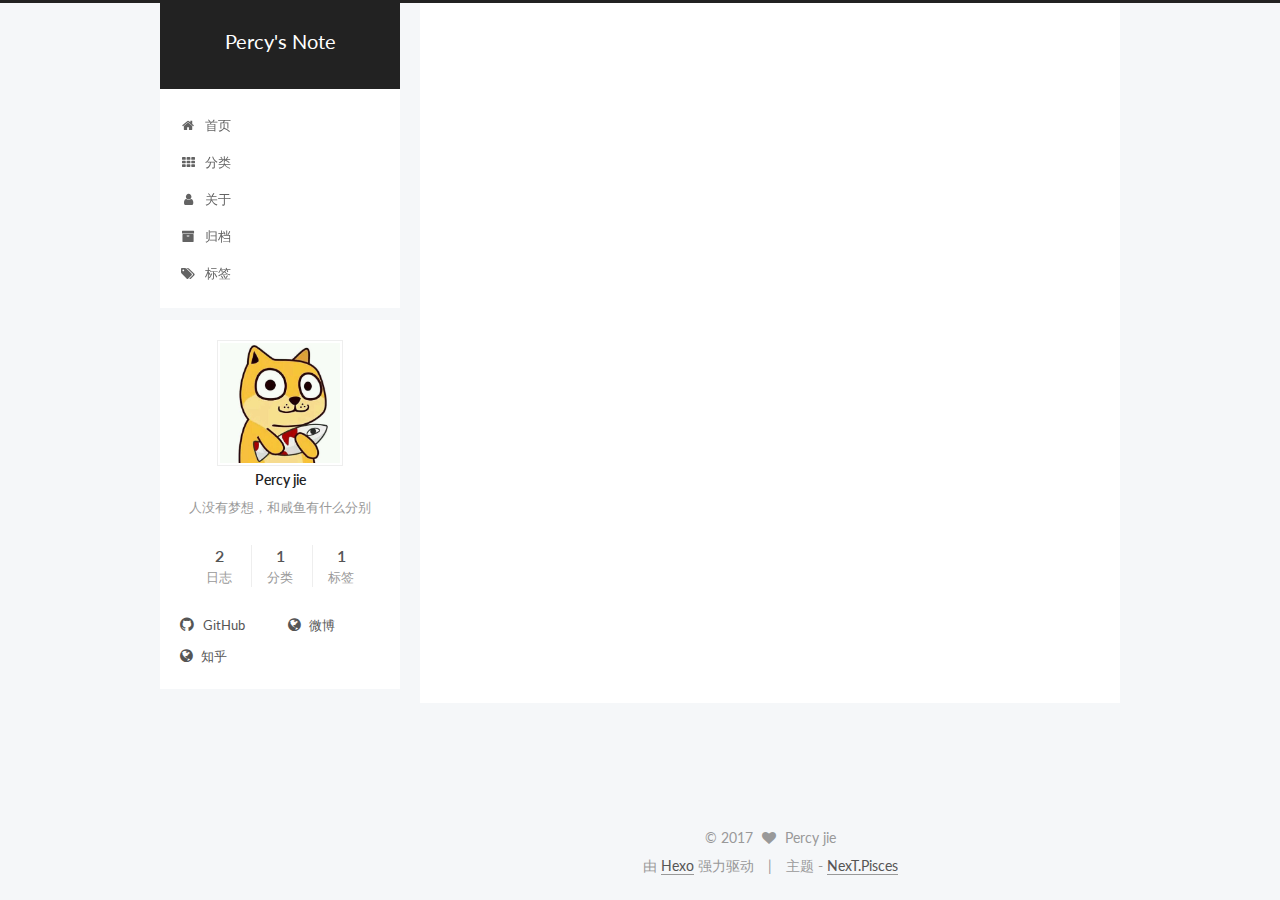
==== commit 0ca8b26a: "Site updated: 2017-03-08 14:35:44" ====
--- a/index.html
+++ b/index.html
@@ -511,15 +511,7 @@
       
         
           
-            <p>Welcome to <a href="https://hexo.io/" target="_blank" rel="external">Hexo</a>! This is your very first post. Check <a href="https://hexo.io/docs/" target="_blank" rel="external">documentation</a> for more info. If you get any problems when using Hexo, you can find the answer in <a href="https://hexo.io/docs/troubleshooting.html" target="_blank" rel="external">troubleshooting</a> or you can ask me on <a href="https://github.com/hexojs/hexo/issues" target="_blank" rel="external">GitHub</a>.</p>
-<h2 id="Quick-Start"><a href="#Quick-Start" class="headerlink" title="Quick Start"></a>Quick Start</h2><h3 id="Create-a-new-post"><a href="#Create-a-new-post" class="headerlink" title="Create a new post"></a>Create a new post</h3><figure class="highlight bash"><table><tr><td class="gutter"><pre><div class="line">1</div></pre></td><td class="code"><pre><div class="line">$ hexo new <span class="string">"My New Post"</span></div></pre></td></tr></table></figure>
-<p>More info: <a href="https://hexo.io/docs/writing.html" target="_blank" rel="external">Writing</a></p>
-<h3 id="Run-server"><a href="#Run-server" class="headerlink" title="Run server"></a>Run server</h3><figure class="highlight bash"><table><tr><td class="gutter"><pre><div class="line">1</div></pre></td><td class="code"><pre><div class="line">$ hexo server</div></pre></td></tr></table></figure>
-<p>More info: <a href="https://hexo.io/docs/server.html" target="_blank" rel="external">Server</a></p>
-<h3 id="Generate-static-files"><a href="#Generate-static-files" class="headerlink" title="Generate static files"></a>Generate static files</h3><figure class="highlight bash"><table><tr><td class="gutter"><pre><div class="line">1</div></pre></td><td class="code"><pre><div class="line">$ hexo generate</div></pre></td></tr></table></figure>
-<p>More info: <a href="https://hexo.io/docs/generating.html" target="_blank" rel="external">Generating</a></p>
-<h3 id="Deploy-to-remote-sites"><a href="#Deploy-to-remote-sites" class="headerlink" title="Deploy to remote sites"></a>Deploy to remote sites</h3><figure class="highlight bash"><table><tr><td class="gutter"><pre><div class="line">1</div></pre></td><td class="code"><pre><div class="line">$ hexo deploy</div></pre></td></tr></table></figure>
-<p>More info: <a href="https://hexo.io/docs/deployment.html" target="_blank" rel="external">Deployment</a></p>
+            <p>Welcome to my blog</p>
 
           
         
--- a/css/main.css
+++ b/css/main.css
@@ -1699,7 +1699,7 @@
   width: 4px;
   height: 4px;
   border-radius: 50%;
-  background: #09a1c2;
+  background: #6ea8ff;
 }
 .links-of-blogroll {
   font-size: 13px;
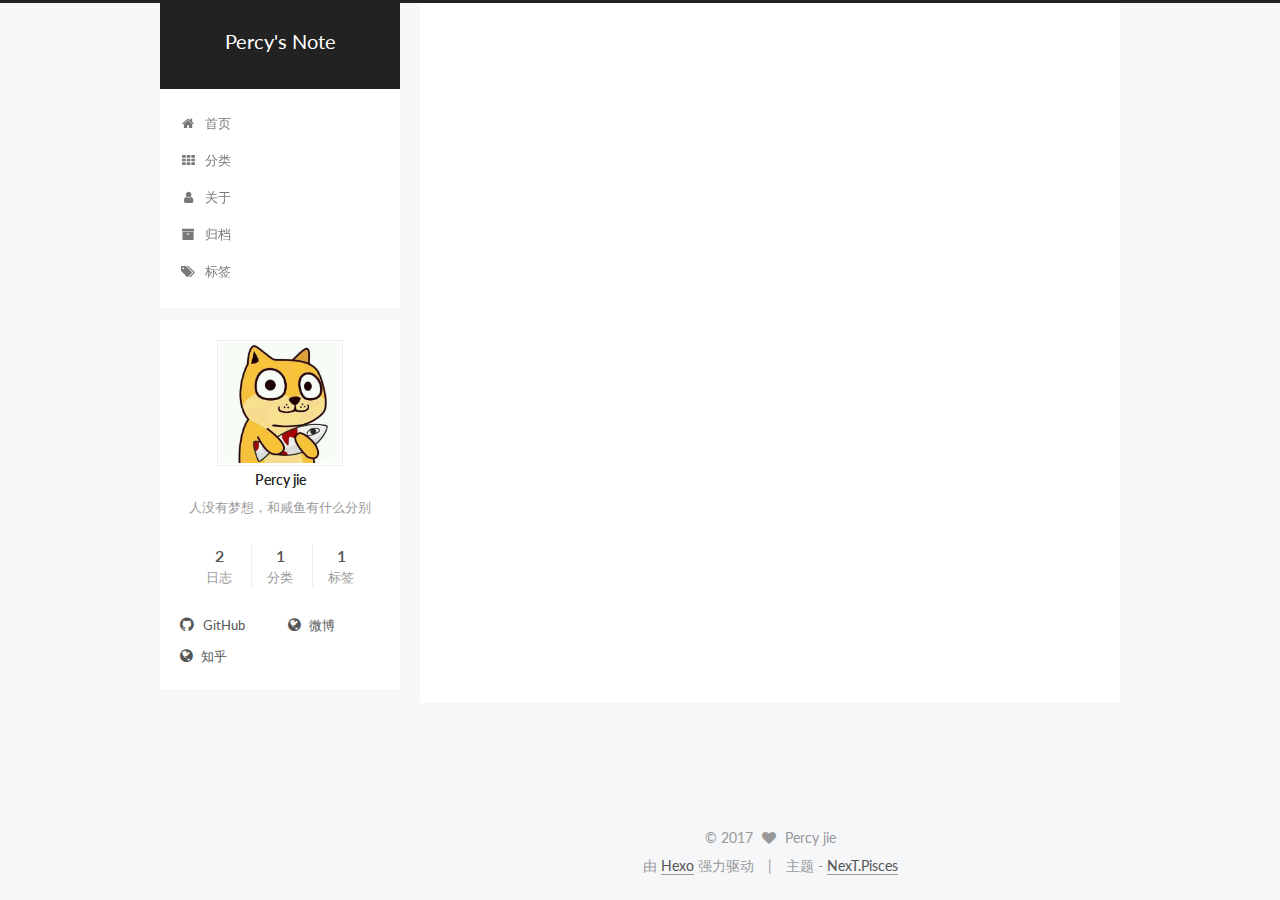
==== commit 9c4817f2: "Site updated: 2017-03-08 14:48:35" ====
--- a/index.html
+++ b/index.html
@@ -108,8 +108,8 @@
     fancybox: true,
     motion: true,
     duoshuo: {
-      userId: '0',
-      author: '博主'
+      userId: '6395003788318475000',
+      author: '捷'
     },
     algolia: {
       applicationID: '',
@@ -805,6 +805,10 @@
 
   
     
+      
+      <script src="/lib/ua-parser-js/dist/ua-parser.min.js?v=0.7.9"></script>
+      <script src="/js/src/hook-duoshuo.js?v=5.1.0"></script>
+    
     
     <script src="/lib/ua-parser-js/dist/ua-parser.min.js?v=0.7.9"></script>
     <script src="/js/src/hook-duoshuo.js"></script>
--- a/css/main.css
+++ b/css/main.css
@@ -1699,7 +1699,7 @@
   width: 4px;
   height: 4px;
   border-radius: 50%;
-  background: #6ea8ff;
+  background: #ff1274;
 }
 .links-of-blogroll {
   font-size: 13px;
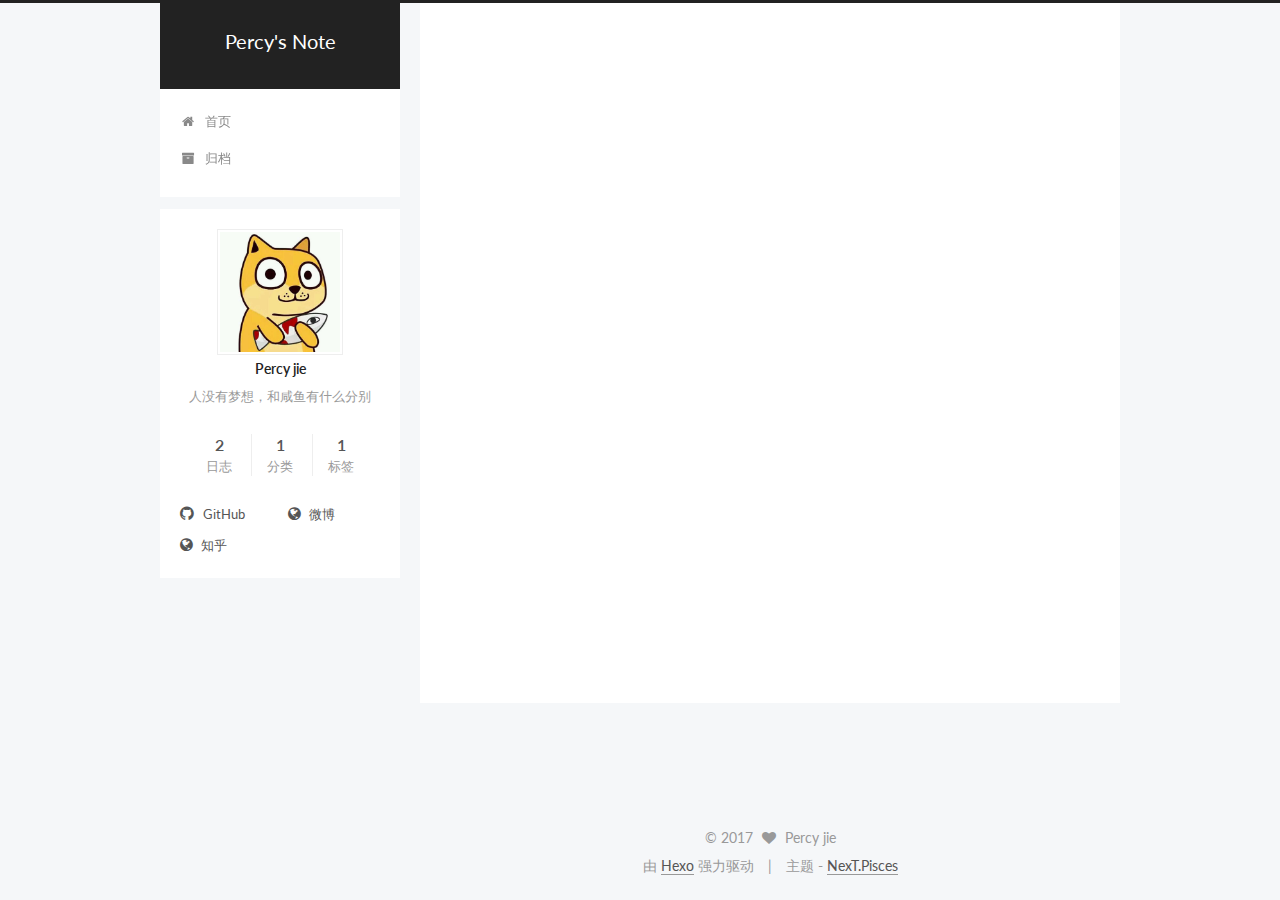
==== commit a29c116c: "Site updated: 2017-03-08 17:40:47" ====
--- a/index.html
+++ b/index.html
@@ -140,6 +140,16 @@
 
 
 
+  <script type="text/javascript">
+    var _hmt = _hmt || [];
+    (function() {
+      var hm = document.createElement("script");
+      hm.src = "https://hm.baidu.com/hm.js?259f8b0e518c253df05f5ece1cfdfdbf";
+      var s = document.getElementsByTagName("script")[0];
+      s.parentNode.insertBefore(hm, s);
+    })();
+  </script>
+
 
 
 
@@ -202,42 +212,12 @@
         </li>
       
         
-        <li class="menu-item menu-item-categories">
-          <a href="/categories" rel="section">
-            
-              <i class="menu-item-icon fa fa-fw fa-th"></i> <br />
-            
-            分类
-          </a>
-        </li>
-      
-        
-        <li class="menu-item menu-item-about">
-          <a href="/about" rel="section">
-            
-              <i class="menu-item-icon fa fa-fw fa-user"></i> <br />
-            
-            关于
-          </a>
-        </li>
-      
-        
         <li class="menu-item menu-item-archives">
           <a href="/archives" rel="section">
             
               <i class="menu-item-icon fa fa-fw fa-archive"></i> <br />
             
             归档
-          </a>
-        </li>
-      
-        
-        <li class="menu-item menu-item-tags">
-          <a href="/tags" rel="section">
-            
-              <i class="menu-item-icon fa fa-fw fa-tags"></i> <br />
-            
-            标签
           </a>
         </li>
       
--- a/css/main.css
+++ b/css/main.css
@@ -1699,7 +1699,7 @@
   width: 4px;
   height: 4px;
   border-radius: 50%;
-  background: #ff1274;
+  background: #ff208a;
 }
 .links-of-blogroll {
   font-size: 13px;
